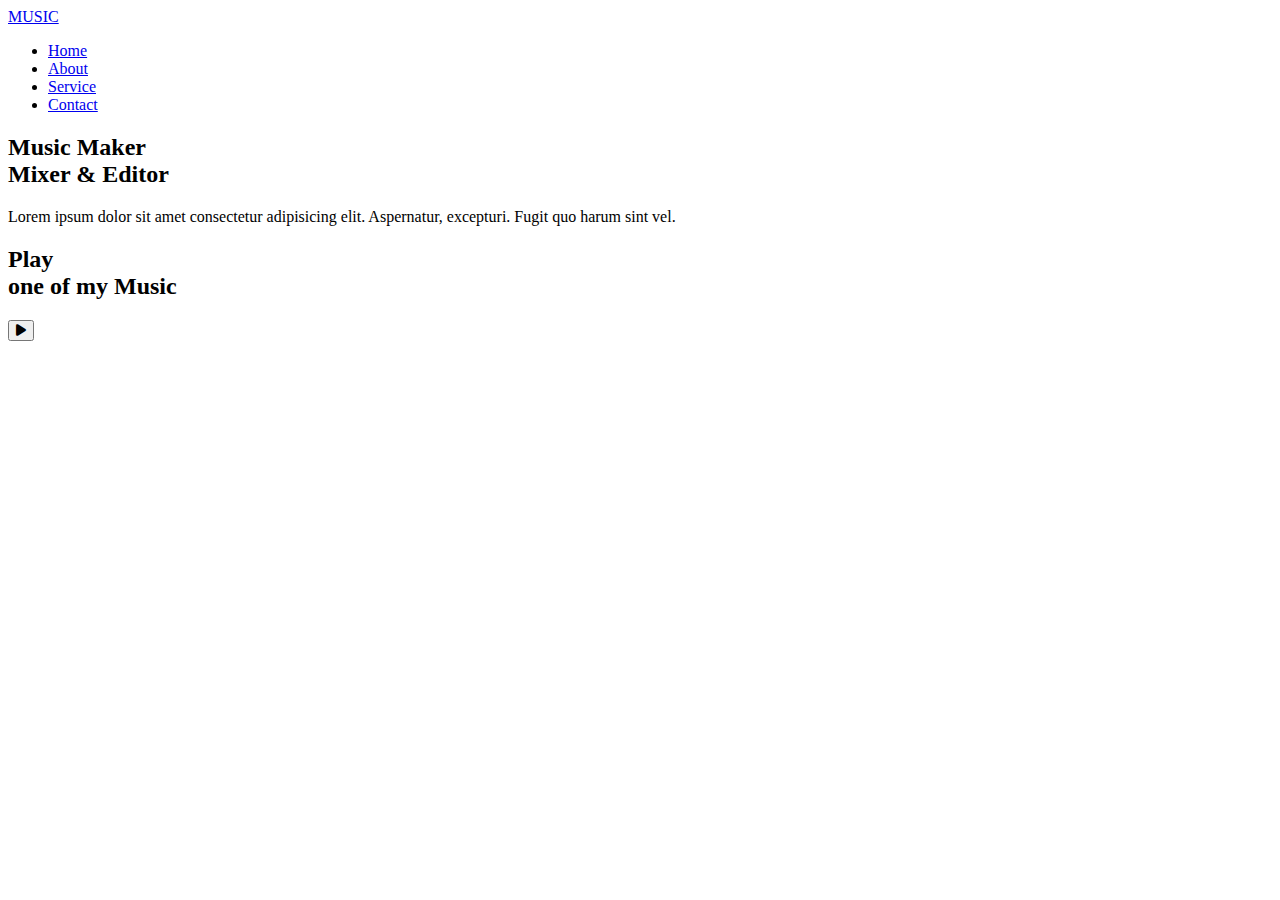
==== index.html @ 626b99dd "Update and rename home.html to index.html" ====
<!DOCTYPE html>
<html lang="en">
<head>
    <title>Document</title>
    <link rel="stylesheet" href="home.css">
    <link rel="stylesheet" href="https://cdnjs.cloudflare.com/ajax/libs/font-awesome/6.7.1/css/all.min.css">
</head>
<body>
    <div class="container">
        <nav>
            <a id="logo" href="#">MUSIC</a>
            <ul>
                <li><a href="home.html">Home</a></li>
                <li><a href="about.html">About</a></li>
                <li><a href="service.html">Service</a></li>
                <li><a href="contact.html">Contact</a></li>
            </ul>
        </nav>
        <div class="content">
            <div class="text">
                <h2>Music Maker <br><span>Mixer &</span> Editor</h2>
                <p>Lorem ipsum dolor sit amet 
                    consectetur adipisicing elit. 
                    Aspernatur, excepturi. 
                    Fugit quo 
                    harum sint vel.</p>
            </div>
            <div class="playMusic">
                <h2><span>Play</span> <br> one of my Music </h2>
                <button onclick="playMusic()" id="play"><i class="fa-solid fa-play"></i></button>
            </div>
        </div>
    </div>
    <audio id="audio">
        <source src="music3.mp3">
    </audio>
    <script src="index.js"></script>
</body>
</html>
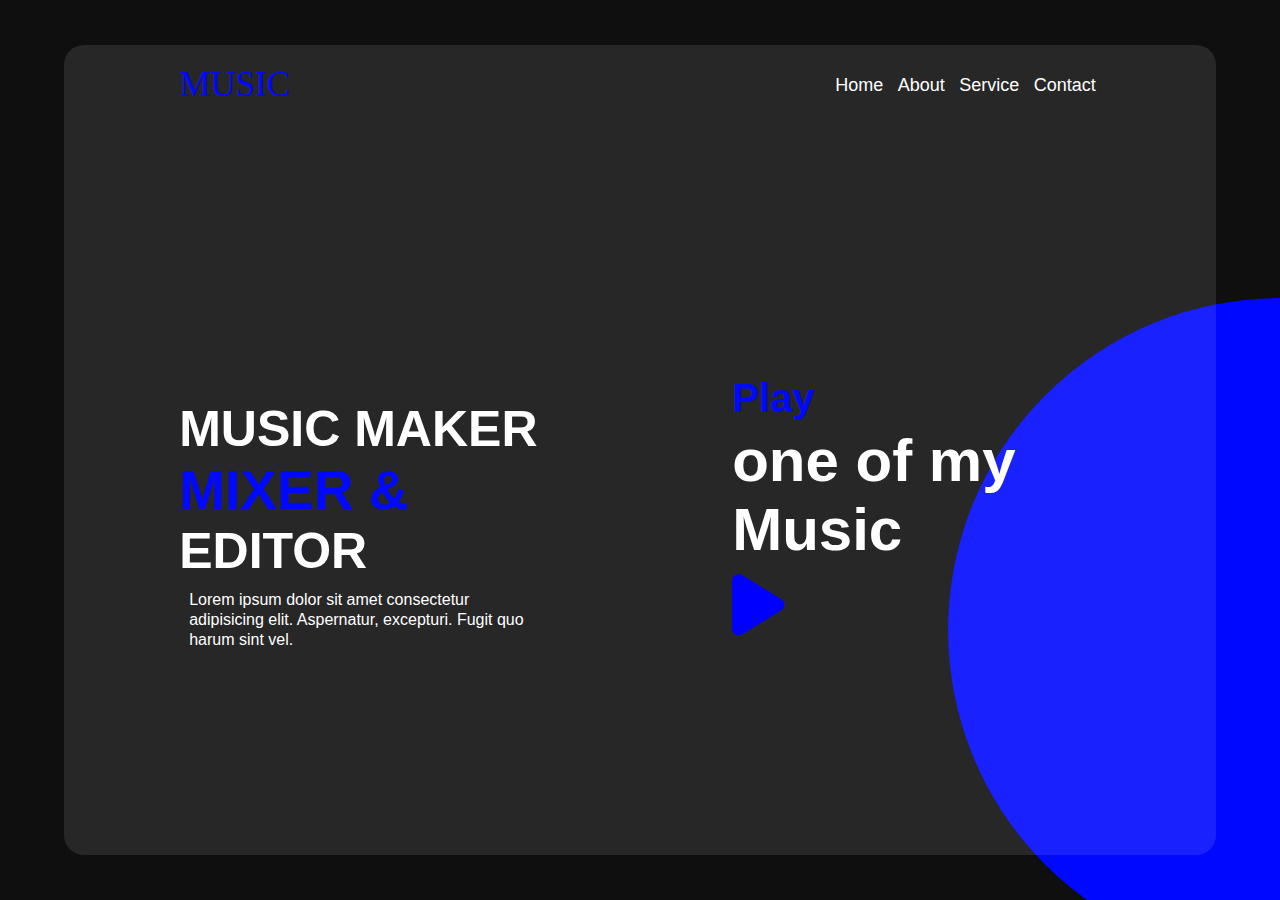
==== commit 5346e9de: "Update index.html" ====
--- a/index.html
+++ b/index.html
@@ -10,7 +10,7 @@
         <nav>
             <a id="logo" href="#">MUSIC</a>
             <ul>
-                <li><a href="home.html">Home</a></li>
+                <li><a href="index.html">Home</a></li>
                 <li><a href="about.html">About</a></li>
                 <li><a href="service.html">Service</a></li>
                 <li><a href="contact.html">Contact</a></li>
--- a/home.css
+++ b/home.css
@@ -0,0 +1,173 @@
+*{
+    padding: 0;
+    margin: 0;
+    font-family: Arial;
+}
+body{
+    background: #0f0f0f;
+    height: 100vh;
+    width: 100%;
+    display: flex;
+    justify-content: center;
+    align-items: center;
+    cursor: default;
+}
+
+body::after{
+    content: "";
+    width: 100%;
+    background-color: #0008ff;
+    position: absolute;
+    height: 100%;
+    z-index: -1;
+    clip-path: circle(30% at right 70%);
+}
+
+.container{
+    width: 90%;
+    height: 90%;
+    background: rgba(255, 255, 255, 0.1);
+    border-radius: 20px;
+    overflow: hidden;
+    
+}
+
+nav{
+    display: flex;
+    justify-content: space-between;
+    align-items: center;
+    text-decoration: none;
+    width: 80%;
+    margin: auto;
+    padding: 20px 0;
+}
+#logo{
+    color: #0008ff;
+    font-size: 35px;
+    text-decoration: none;
+    font-family: fantasy;
+}
+
+nav ul li{
+    display: inline-block;
+    margin: 0 5px;
+}
+
+nav ul li a{
+    color: white;
+    text-decoration: none;
+    transition: 1s ease-in-out;
+    font-size: 18px;
+}
+
+nav ul li a:hover{
+    color: #0008ff;
+    font-size: 19px;
+}
+
+.content{
+    display: flex;
+    justify-content: space-between;
+    align-items: center;
+    height: 100%;
+    width: 80%;
+    margin: auto;
+}
+
+.content .text{
+    color: white;
+    width: 40%;
+}
+
+.content .text h2{
+    font-size: 50px;
+    text-transform: uppercase;
+    font-weight: 700;
+}
+
+.content .text h2 span{
+    color: #0008ff;
+    font-size: 55px;
+}
+
+.content .text p{
+    font-size: 16px;
+    line-height: 20px;
+    margin: 10px;
+}
+
+.playMusic{
+    font-size: 40px;
+    width: 40%;
+    color: white;
+    position:relative;
+    bottom: 70px;
+}
+.playMusic span{
+    color: #0008ff;
+    font-size: 40px;
+}
+button{
+    background-color: transparent;
+    border: none;
+    font-size: 70px;
+    color: blue;
+    position: absolute;
+    top: 210px;
+    transition: 0.5s ease-in-out;
+    
+}
+button:hover{
+    cursor: pointer;
+    font-size: 78px;
+
+}
+@media (min-width: 650px) and (max-width: 1100px){
+  .playMusic{
+    font-size: 35px;
+  }
+  .content .text h2{
+    font-size: 40px;
+  }
+  button{
+    background-color: transparent;
+    border: none;
+    font-size: 60px;
+    color: blue;
+    position: absolute;
+    top: 250px;
+    left: 40px;
+    }
+}
+
+@media (max-width: 650px){
+    .content, nav{
+        flex-direction: column;
+        justify-content: center;
+    }
+    .content .playMusic, .content .text{
+        width: 80%;
+        font-size: 20px;
+    }
+    .content .playMusic{
+        top: 10px;
+    }
+    .content .text{
+        position: absolute;
+        top: 200px;
+        left: 90px;
+    }
+    button{
+    background-color: transparent;
+    border: none;
+    font-size: 60px;
+    color: blue;
+    position: absolute;
+    top: 100px;
+    left: 80px;
+    }
+    .content .text h2{
+        font-size: 30px;
+      }
+    
+}